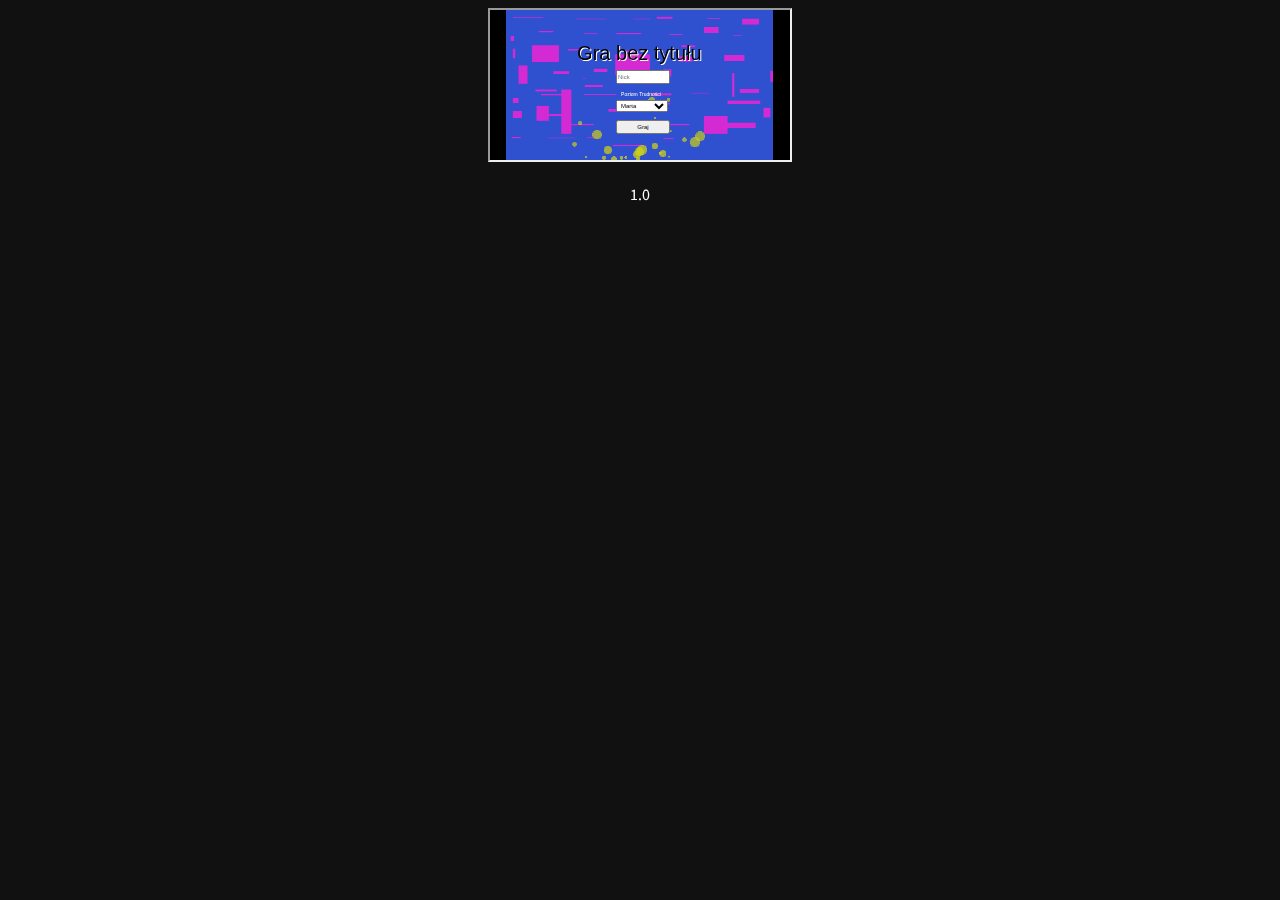
==== gra.html @ f0d6686a "Added game and little changes" ====
<!DOCTYPE html>
<html>
	<head>
        <title>Kevand website yow</title>
        <style>
            @import url('https://fonts.googleapis.com/css?family=Source+Sans+Pro:300,400');
            body{
                font-family: 'Source Sans Pro', sans-serif;
                background-color: #111;
                color: white;
            }
            
            a:link,a:hover,a:visited{
                color: inherit;
                text-decoration: none;
            }
        </style>
    </head>
    <body>
        <center>
            <iframe src="Gra/index.html"></iframe>
            <p class="patch-note">1.0</p>
        </center>
    </body>
</html>
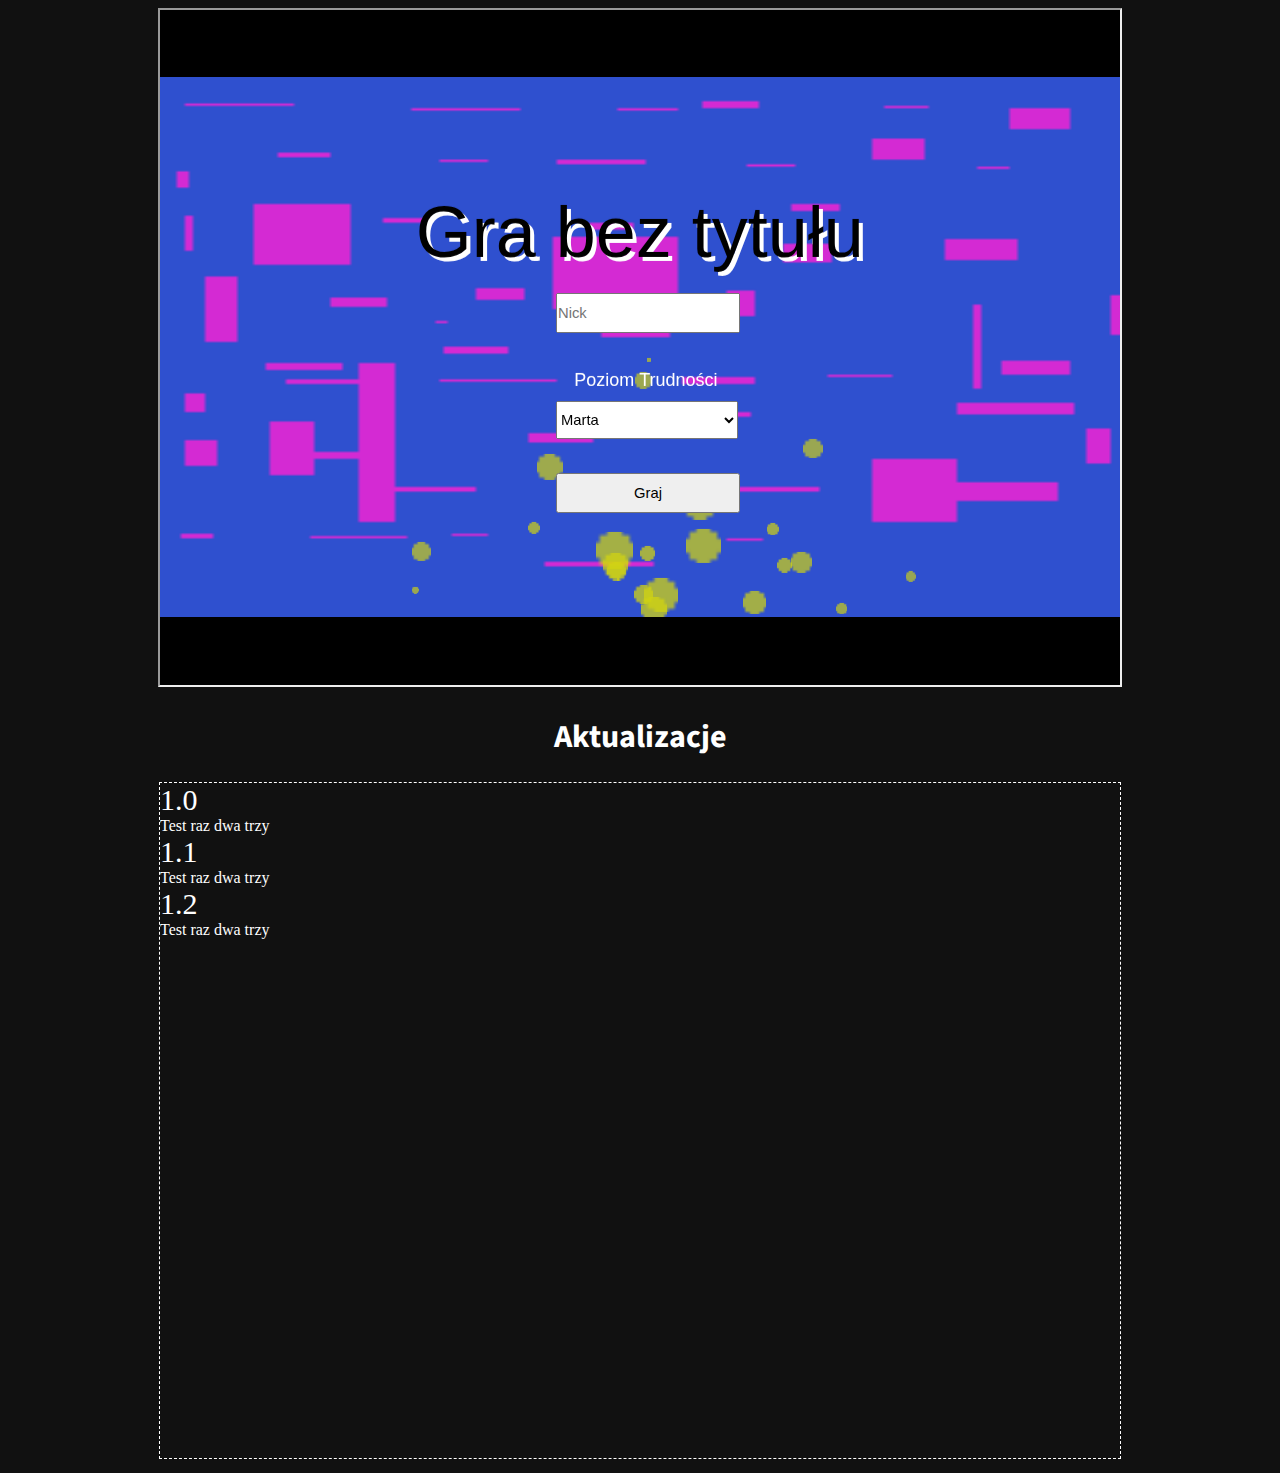
==== commit a900e503: "Added patch notes and styles for game" ====
--- a/gra.html
+++ b/gra.html
@@ -14,12 +14,25 @@
                 color: inherit;
                 text-decoration: none;
             }
+            
+            .game{
+                width: 75vw;
+                height: 75vh;
+            }
+            
+            .patch-note{
+                width: 75vw;
+                height: 75vh;
+                border: 1px dashed white;
+            }
         </style>
     </head>
     <body>
         <center>
-            <iframe src="Gra/index.html"></iframe>
-            <p class="patch-note">1.0</p>
+            <iframe src="Gra/index.html" class="game"></iframe>
+            <br>
+            <h1>Aktualizacje</h1>
+            <iframe src="patch.xml" class="patch-note"></iframe>
         </center>
     </body>
 </html>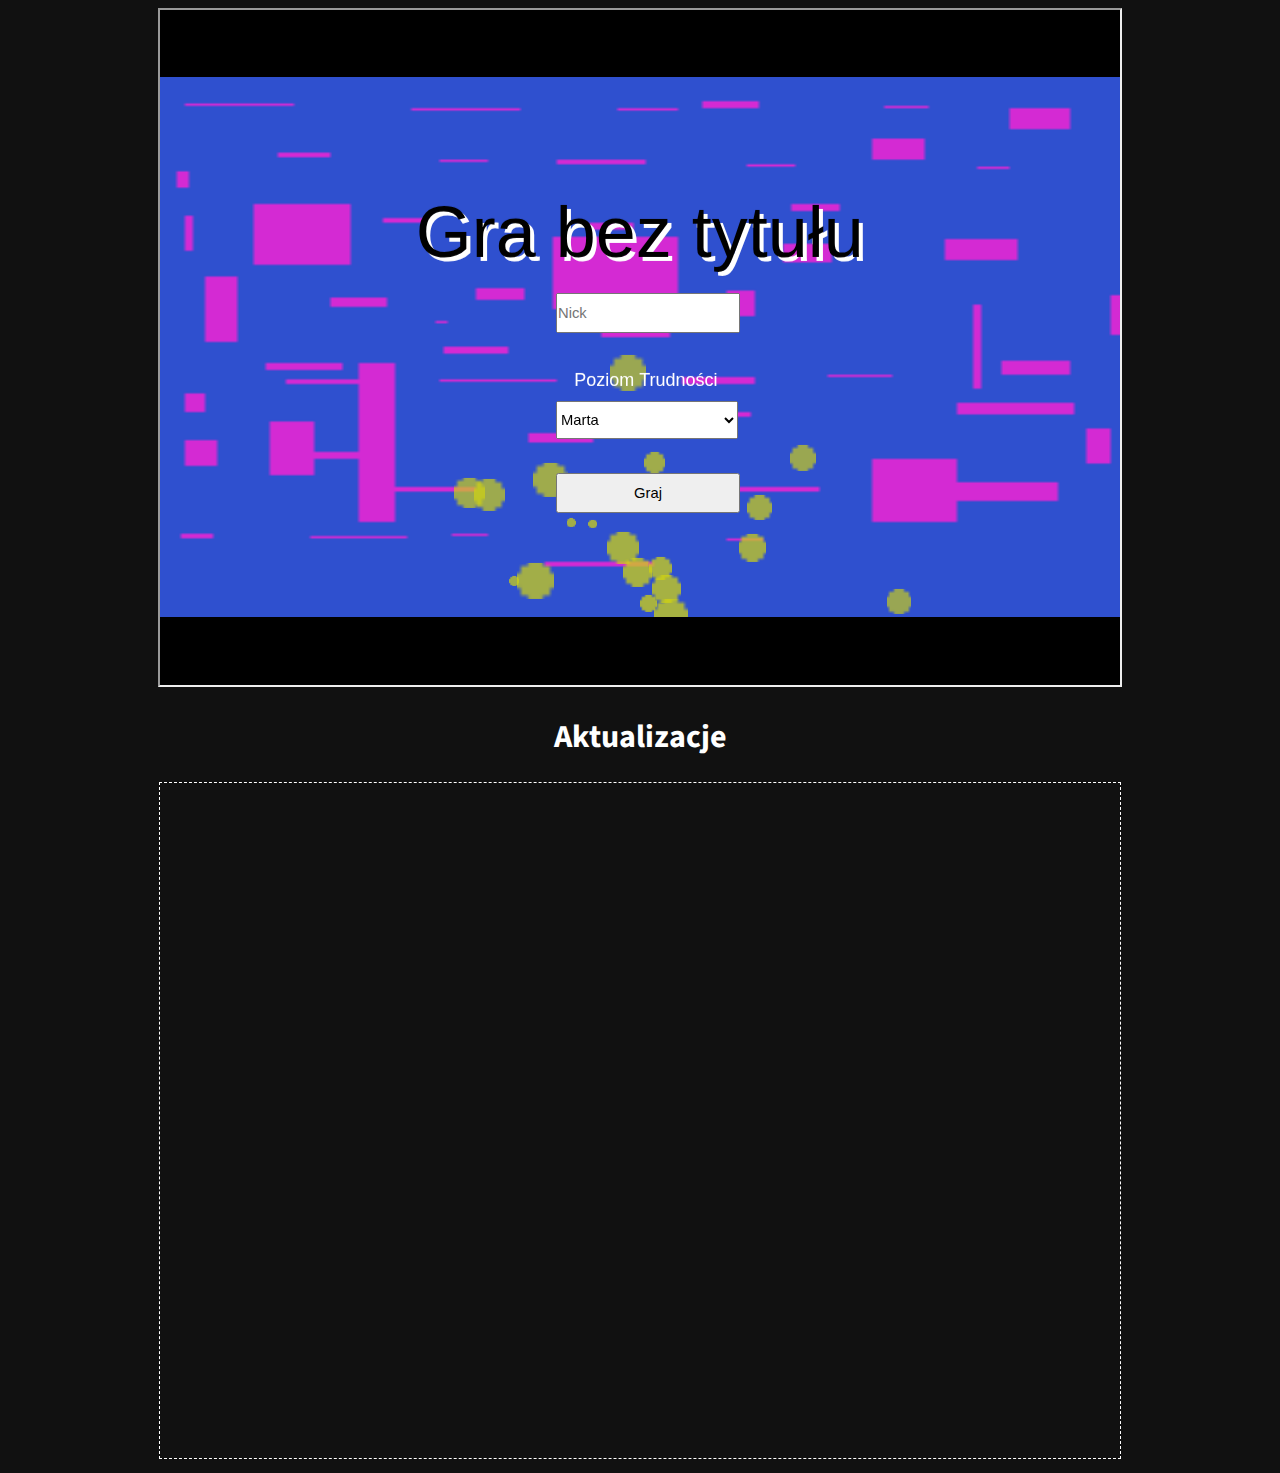
==== commit 2d03fb59: "Updated link to patch notes" ====
--- a/gra.html
+++ b/gra.html
@@ -32,7 +32,7 @@
             <iframe src="Gra/index.html" class="game"></iframe>
             <br>
             <h1>Aktualizacje</h1>
-            <iframe src="patch.xml" class="patch-note"></iframe>
+            <iframe src="http://kevand.cba.pl/patch.xml" class="patch-note"></iframe>
         </center>
     </body>
 </html>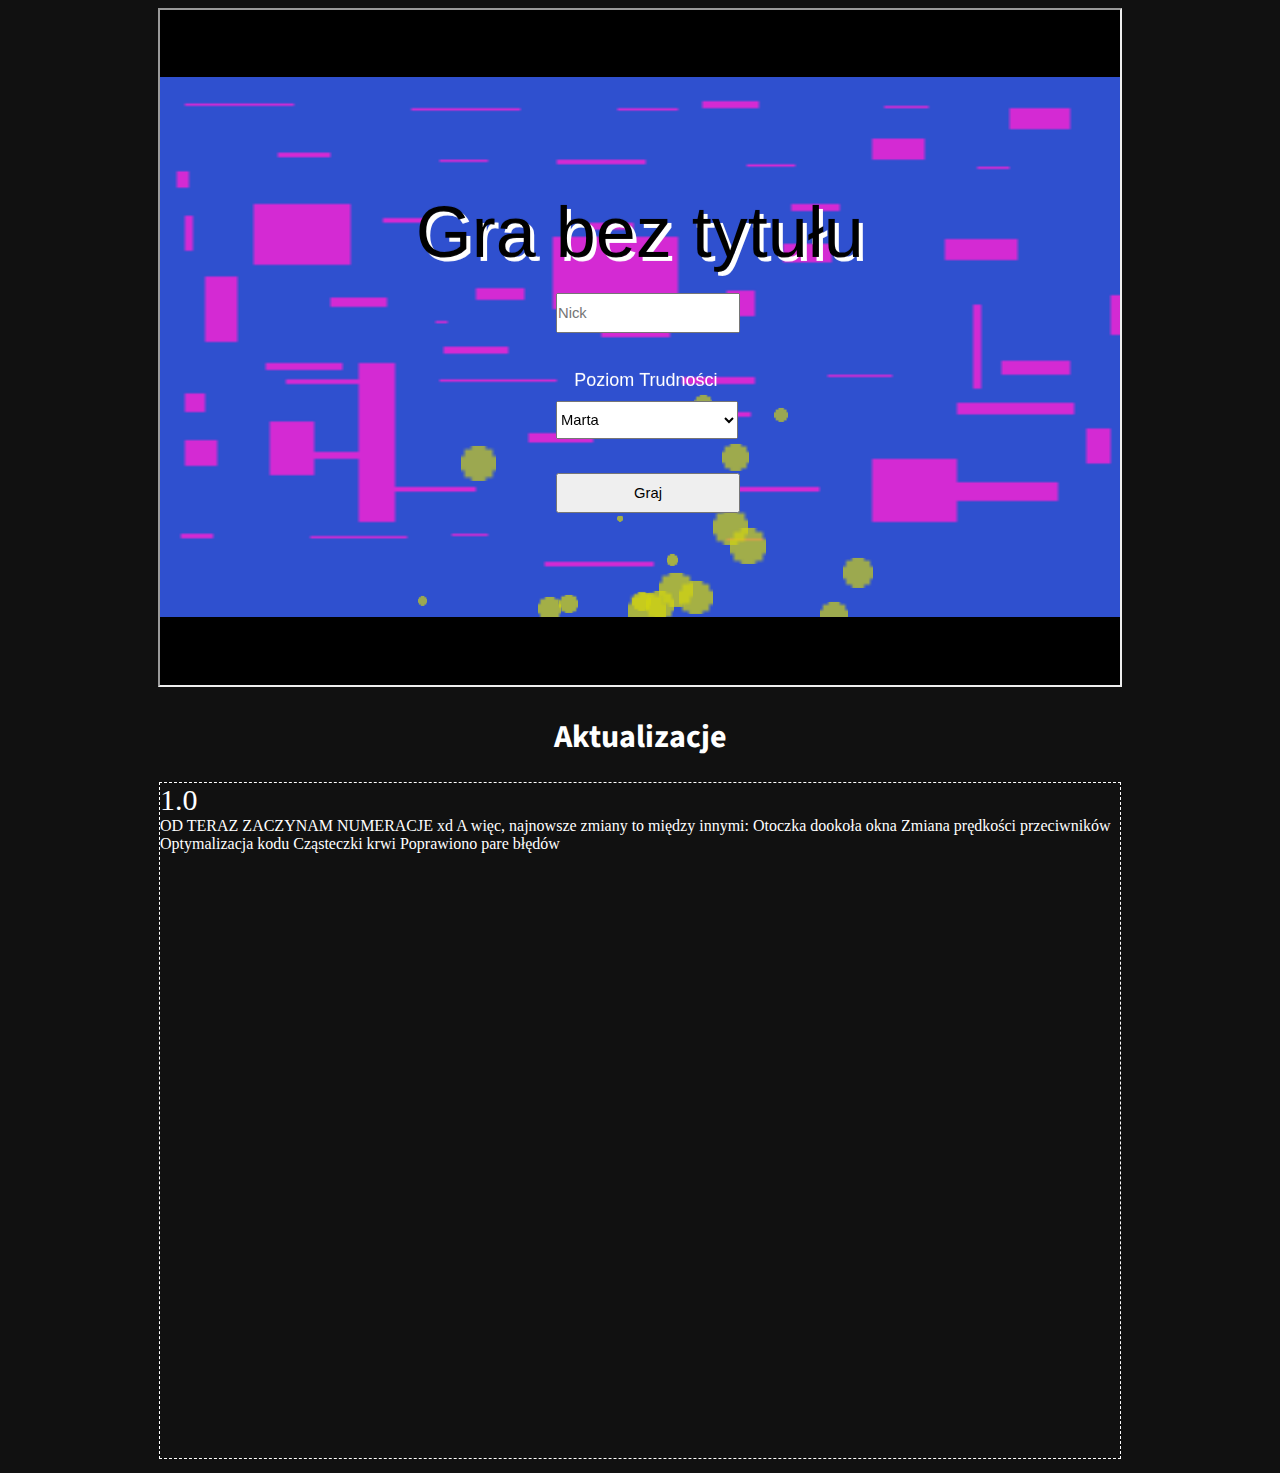
==== commit fa34ac49: "Again, changed patch notes and updated game" ====
--- a/gra.html
+++ b/gra.html
@@ -32,7 +32,7 @@
             <iframe src="Gra/index.html" class="game"></iframe>
             <br>
             <h1>Aktualizacje</h1>
-            <iframe src="http://kevand.cba.pl/patch.xml" class="patch-note"></iframe>
+            <iframe src="patch.xml" class="patch-note"></iframe>
         </center>
     </body>
 </html>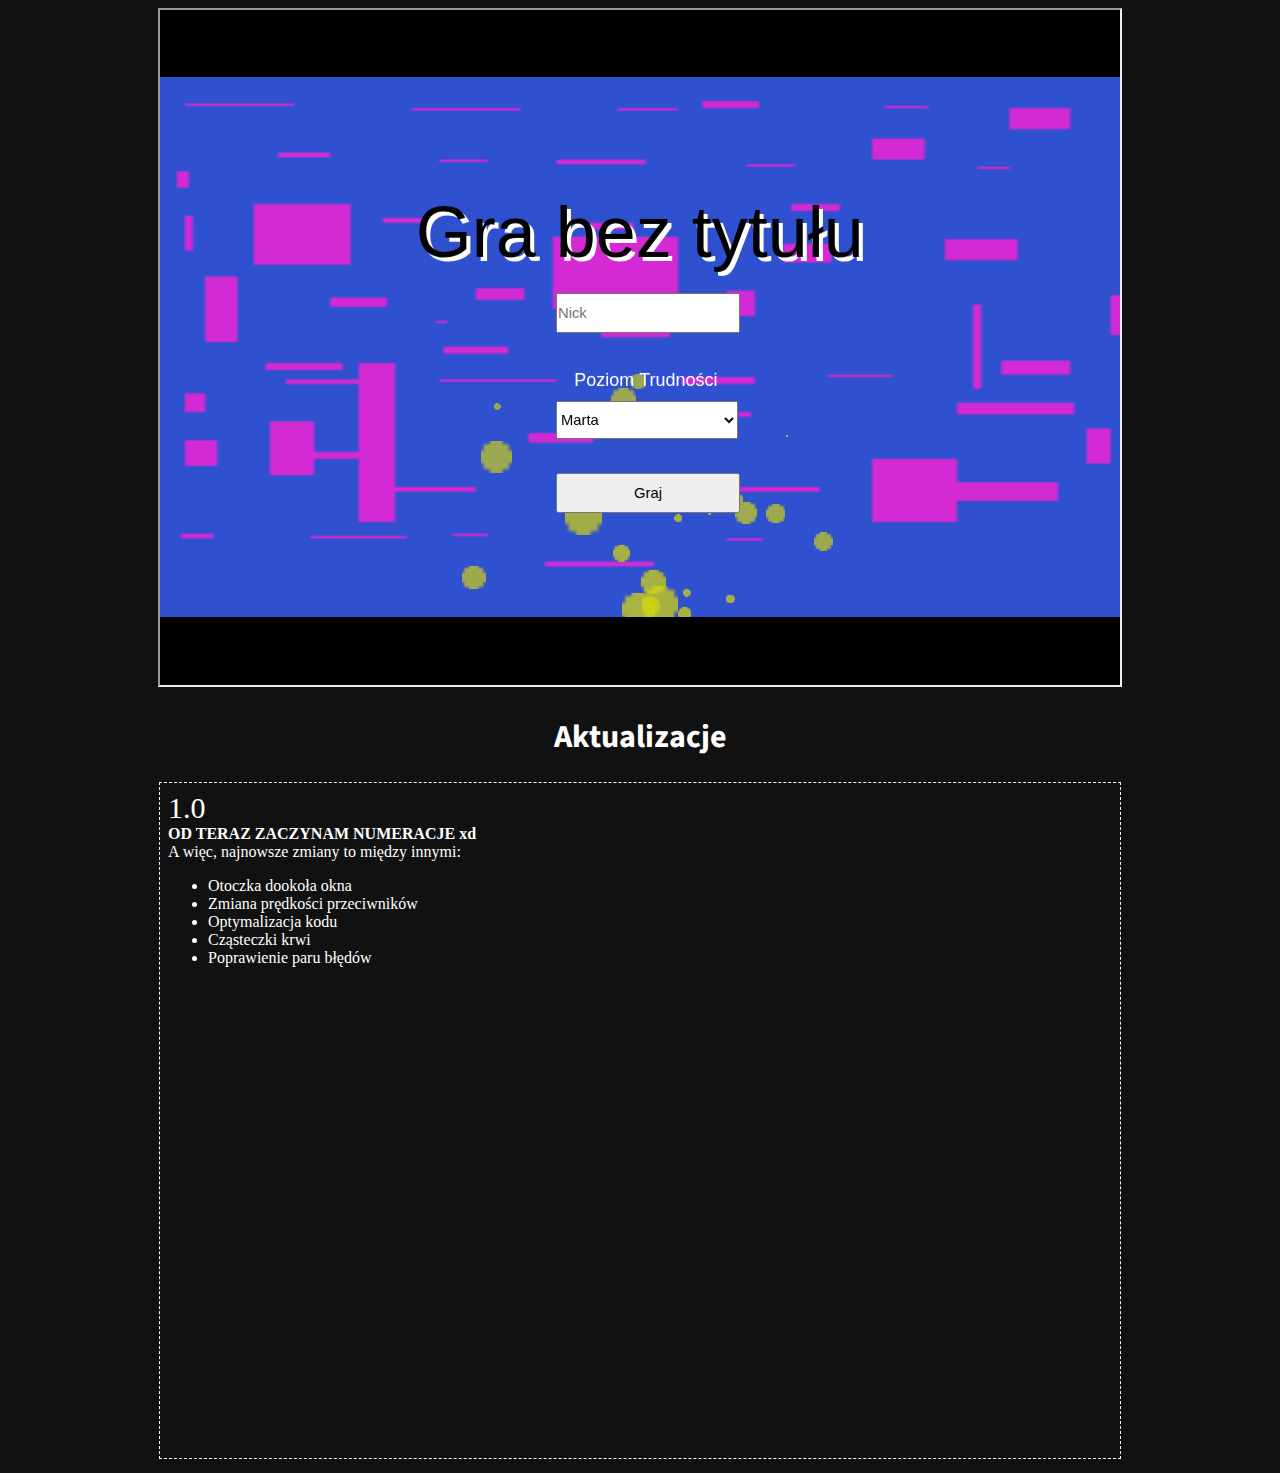
==== commit be40b999: "I think last change in patch notes" ====
--- a/gra.html
+++ b/gra.html
@@ -32,7 +32,7 @@
             <iframe src="Gra/index.html" class="game"></iframe>
             <br>
             <h1>Aktualizacje</h1>
-            <iframe src="patch.xml" class="patch-note"></iframe>
+            <iframe src="patch.html" class="patch-note"></iframe>
         </center>
     </body>
 </html>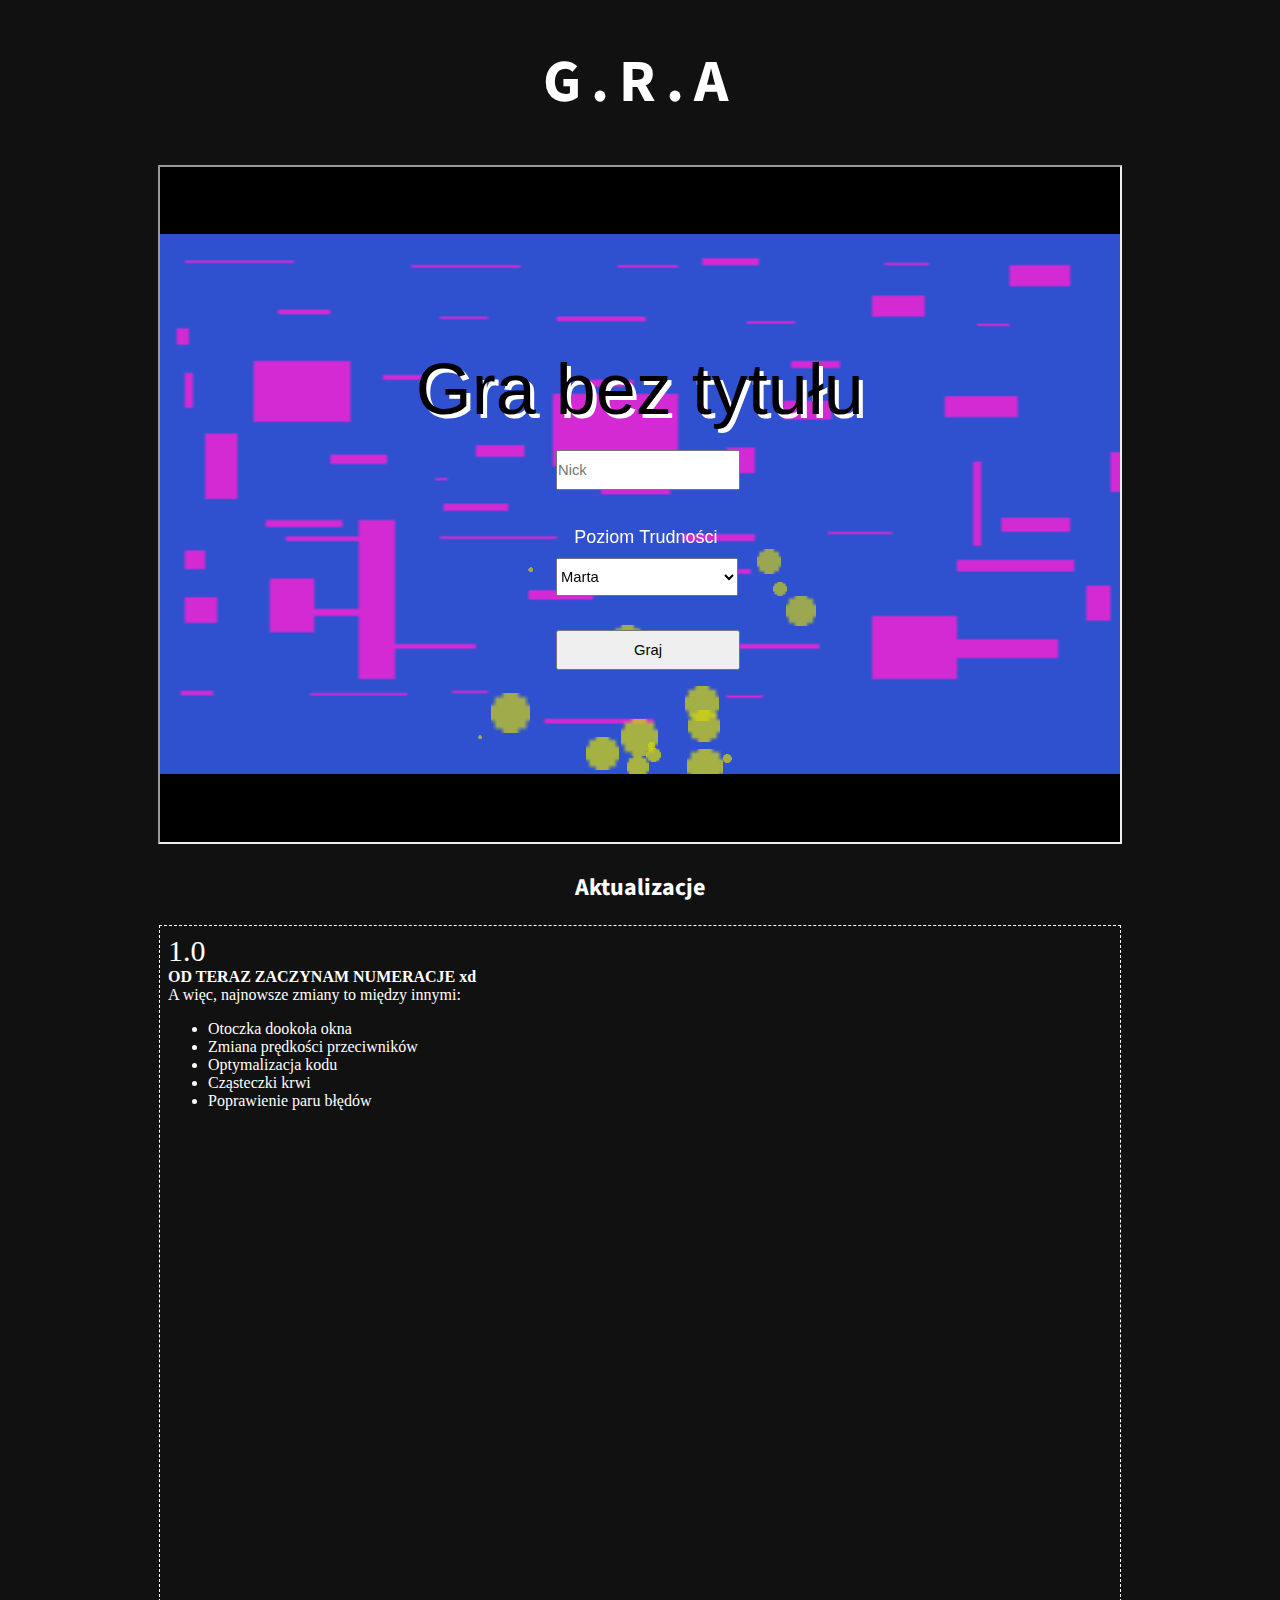
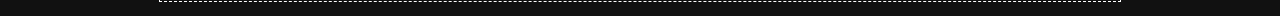
==== commit edd34bd2: "Little updates" ====
--- a/gra.html
+++ b/gra.html
@@ -25,13 +25,19 @@
                 height: 75vh;
                 border: 1px dashed white;
             }
+			h1{
+				font-size: 60px;
+				letter-spacing: 10px;
+			}
+			
         </style>
     </head>
     <body>
         <center>
+			<h1>G.R.A</h1>
             <iframe src="Gra/index.html" class="game"></iframe>
             <br>
-            <h1>Aktualizacje</h1>
+            <h2>Aktualizacje</h2>
             <iframe src="patch.html" class="patch-note"></iframe>
         </center>
     </body>
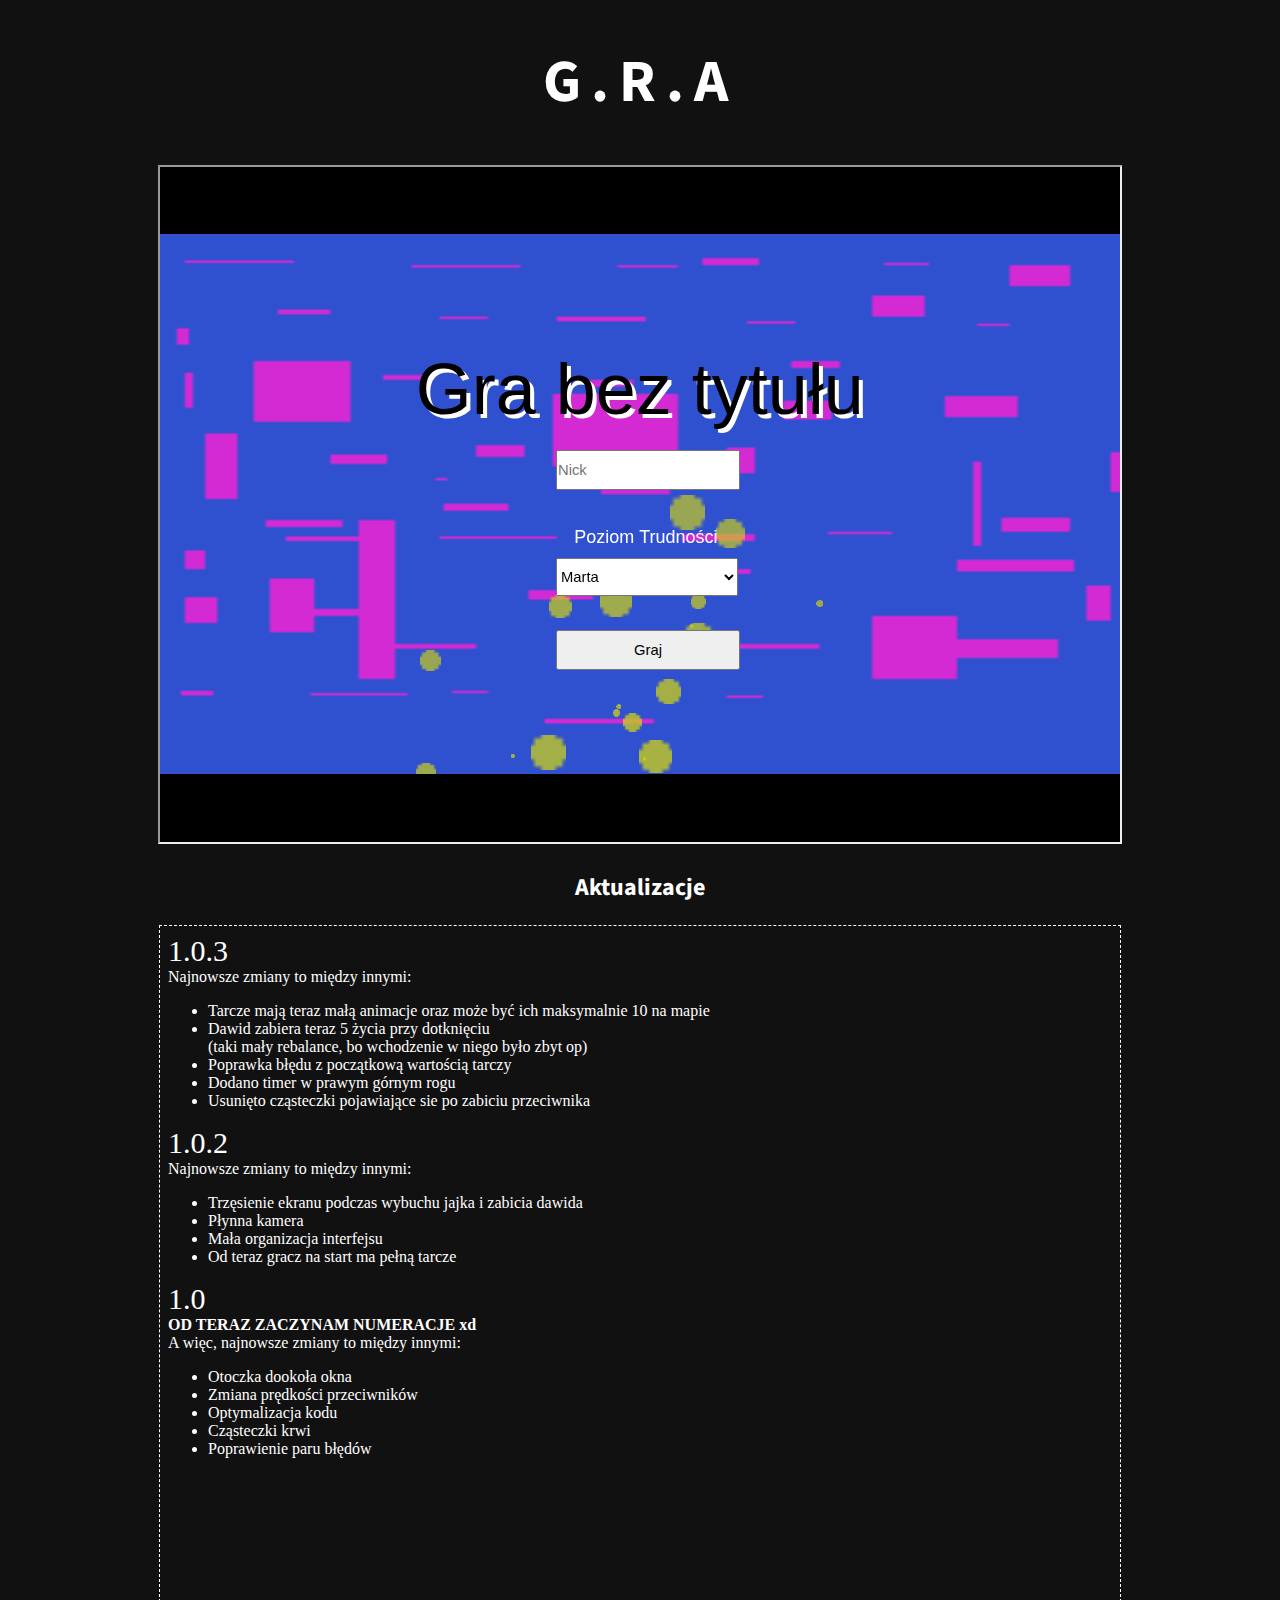
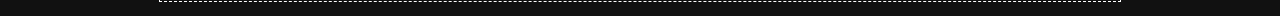
==== commit dd331aec: "Website cache" ====
--- a/gra.html
+++ b/gra.html
@@ -1,6 +1,9 @@
 <!DOCTYPE html>
 <html>
 	<head>
+	    <meta http-Equiv="Cache-Control" Content="no-store, no-cache, must-revalidate" />
+		<meta http-Equiv="Pragma" Content="no-cache" />
+		<meta http-Equiv="Expires" Content="0" />
         <title>Kevand website yow</title>
         <style>
             @import url('https://fonts.googleapis.com/css?family=Source+Sans+Pro:300,400');
